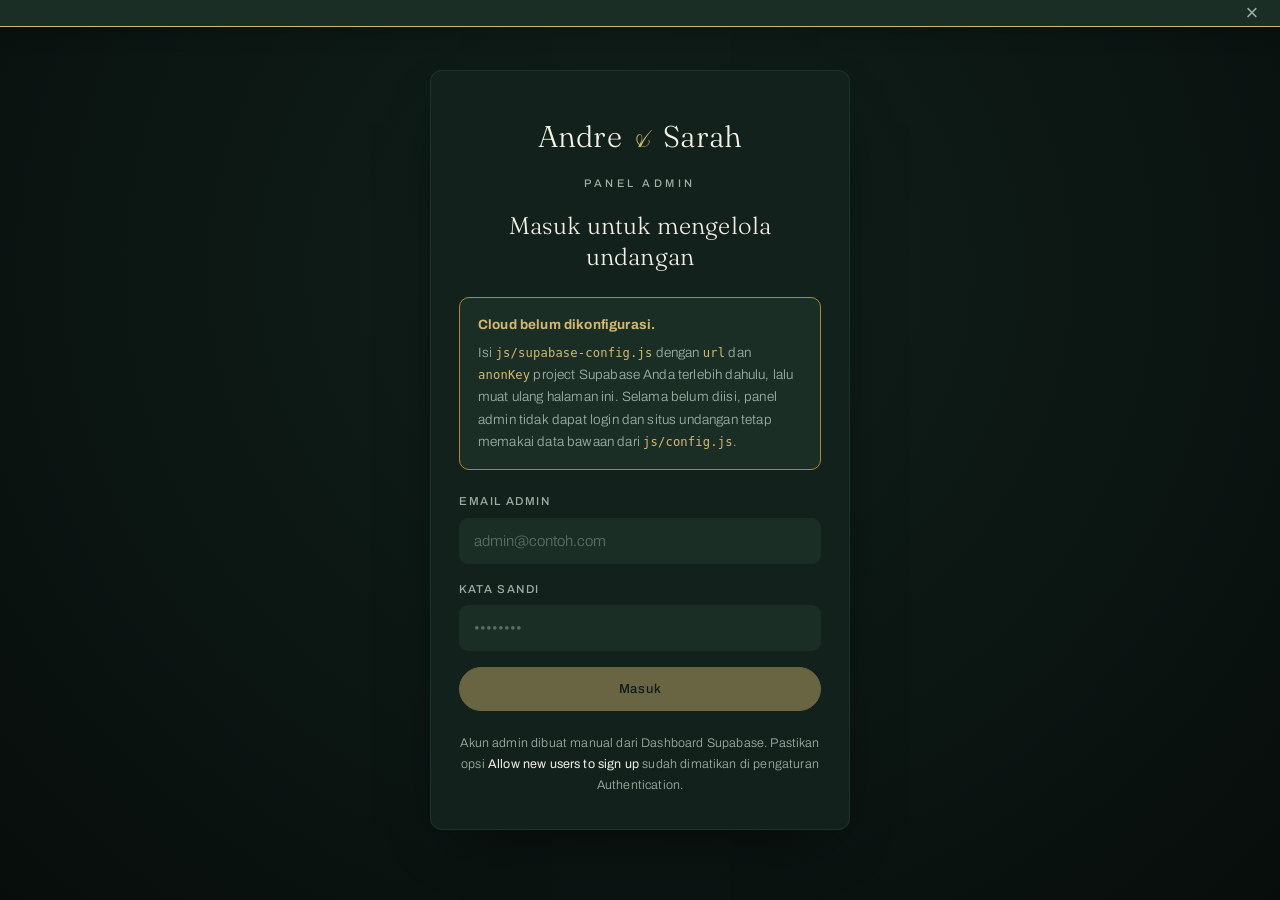
==== admin.html @ 286a0708 "feat: undangan pernikahan digital + CMS Supabase (panel admin & RSVP)" ====
<!DOCTYPE html>
<html lang="id">
<head>
<meta charset="UTF-8">
<meta name="viewport" content="width=device-width, initial-scale=1">
<meta name="robots" content="noindex, nofollow">
<title>Panel Admin — Undangan Andre &amp; Sarah</title>
<link rel="preconnect" href="https://fonts.googleapis.com">
<link rel="preconnect" href="https://fonts.gstatic.com" crossorigin>
<link href="https://fonts.googleapis.com/css2?family=Fraunces:ital,opsz,wght@0,9..144,300;0,9..144,400;0,9..144,600;1,9..144,300;1,9..144,400&family=Archivo:wght@300;400;500;600&family=Pinyon+Script&display=swap" rel="stylesheet">
<link rel="stylesheet" href="css/admin.css">
</head>
<body>

<!-- ============ SKIP LINK ============ -->
<a class="skip-link" href="#mainContent">Lompat ke konten</a>

<!-- ================================================================
     STATUS BAR (aria-live) — pesan sukses/gagal global
     ================================================================ -->
<div id="statusBar" class="statusbar" role="status" aria-live="polite" hidden>
  <span id="statusText"></span>
  <button type="button" id="statusClose" class="statusbar__close" aria-label="Tutup pesan">&times;</button>
</div>

<!-- ================================================================
     TAMPILAN LOGIN
     ================================================================ -->
<section id="loginView" class="login" aria-labelledby="loginTitle">
  <div class="login__card">
    <p class="brand-mark">Andre <span class="brand-amp">&amp;</span> Sarah</p>
    <p class="eyebrow">Panel Admin</p>
    <h1 id="loginTitle" class="login__title">Masuk untuk mengelola undangan</h1>

    <!-- Peringatan bila Supabase belum dikonfigurasi -->
    <div id="setupNotice" class="notice notice--warn" hidden>
      <strong>Cloud belum dikonfigurasi.</strong>
      <p>Isi <code>js/supabase-config.js</code> dengan <code>url</code> dan <code>anonKey</code> project Supabase Anda terlebih dahulu, lalu muat ulang halaman ini. Selama belum diisi, panel admin tidak dapat login dan situs undangan tetap memakai data bawaan dari <code>js/config.js</code>.</p>
    </div>

    <form id="loginForm" class="login__form" novalidate>
      <div class="field">
        <label for="loginEmail">Email admin</label>
        <input type="email" id="loginEmail" name="email" autocomplete="username"
               inputmode="email" placeholder="admin@contoh.com" required>
      </div>
      <div class="field">
        <label for="loginPassword">Kata sandi</label>
        <input type="password" id="loginPassword" name="password"
               autocomplete="current-password" placeholder="••••••••" required>
      </div>
      <p id="loginError" class="field-error" role="alert" hidden></p>
      <button type="submit" id="loginSubmit" class="btn btn--solid btn--block">Masuk</button>
    </form>

    <p class="login__hint">
      Akun admin dibuat manual dari Dashboard Supabase. Pastikan opsi
      <em>Allow new users to sign up</em> sudah dimatikan di pengaturan Authentication.
    </p>
  </div>
</section>

<!-- ================================================================
     APLIKASI (setelah login)
     ================================================================ -->
<div id="appView" hidden>

  <header class="topbar">
    <div class="topbar__inner">
      <p class="topbar__brand">Andre <span class="brand-amp">&amp;</span> Sarah <span class="topbar__tag">Admin</span></p>
      <div class="topbar__actions">
        <span id="userBadge" class="topbar__user" aria-live="polite"></span>
        <button type="button" id="logoutBtn" class="btn btn--ghost btn--sm">Keluar</button>
      </div>
    </div>
    <nav class="tabs" role="tablist" aria-label="Bagian panel admin">
      <button type="button" class="tab is-active" id="tabEditorBtn"
              role="tab" aria-selected="true" aria-controls="editorTab">Editor Undangan</button>
      <button type="button" class="tab" id="tabRsvpBtn"
              role="tab" aria-selected="false" aria-controls="rsvpTab">Daftar Kehadiran</button>
    </nav>
  </header>

  <main id="mainContent" class="wrap">

    <!-- ============ TAB: EDITOR ============ -->
    <section id="editorTab" role="tabpanel" aria-labelledby="tabEditorBtn" tabindex="-1">

      <div class="toolbar">
        <div class="toolbar__info">
          <span id="sourceBadge" class="source-badge">Memuat…</span>
          <span class="toolbar__hint">Ubah kolom lalu simpan ke cloud. Gunakan Pratinjau untuk melihat hasil sebelum menyimpan.</span>
        </div>
        <div class="toolbar__buttons">
          <button type="button" id="reloadBtn" class="btn btn--ghost btn--sm">Muat ulang</button>
          <button type="button" id="previewBtn" class="btn btn--ghost btn--sm">Pratinjau Undangan</button>
          <button type="button" id="saveBtn" class="btn btn--solid btn--sm">Simpan ke Cloud</button>
        </div>
      </div>

      <form id="editorForm" novalidate>

        <!-- MEMPELAI PRIA -->
        <fieldset class="card">
          <legend class="card__title">Mempelai Pria</legend>
          <div class="grid grid--2">
            <div class="field">
              <label for="gName">Nama lengkap</label>
              <input type="text" id="gName" data-path="groom.name">
            </div>
            <div class="field">
              <label for="gShort">Nama panggilan</label>
              <input type="text" id="gShort" data-path="groom.shortName">
            </div>
          </div>
          <div class="field">
            <label for="gParents">Orang tua</label>
            <input type="text" id="gParents" data-path="groom.parents">
          </div>
        </fieldset>

        <!-- MEMPELAI WANITA -->
        <fieldset class="card">
          <legend class="card__title">Mempelai Wanita</legend>
          <div class="grid grid--2">
            <div class="field">
              <label for="bName">Nama lengkap</label>
              <input type="text" id="bName" data-path="bride.name">
            </div>
            <div class="field">
              <label for="bShort">Nama panggilan</label>
              <input type="text" id="bShort" data-path="bride.shortName">
            </div>
          </div>
          <div class="field">
            <label for="bParents">Orang tua</label>
            <input type="text" id="bParents" data-path="bride.parents">
          </div>
        </fieldset>

        <!-- TANGGAL -->
        <fieldset class="card">
          <legend class="card__title">Tanggal Pernikahan</legend>
          <div class="grid grid--2">
            <div class="field">
              <label for="dDisplay">Tampilan tanggal</label>
              <input type="text" id="dDisplay" data-path="date.display" placeholder="Sabtu, 12 Desember 2026">
            </div>
            <div class="field">
              <label for="dNumeric">Tanggal numerik</label>
              <input type="text" id="dNumeric" data-path="date.numeric" placeholder="12 . 12 . 2026">
            </div>
          </div>
          <div class="field">
            <label for="dIso">Target hitung mundur (WIB)</label>
            <input type="datetime-local" id="dIso">
            <p class="field-help">Waktu acara dalam zona WIB (UTC+7). Dipakai untuk hitung mundur di halaman utama.</p>
          </div>
        </fieldset>

        <!-- ACARA (array) -->
        <fieldset class="card">
          <legend class="card__title">Rangkaian Acara</legend>
          <p class="field-help">Contoh: Akad Nikah, Resepsi. Kolom dresscode boleh dikosongkan.</p>
          <div id="eventsList" class="repeater"></div>
          <button type="button" id="addEventBtn" class="btn btn--dashed btn--block">+ Tambah acara</button>
        </fieldset>

        <!-- VENUE -->
        <fieldset class="card">
          <legend class="card__title">Lokasi</legend>
          <div class="field">
            <label for="vName">Nama tempat</label>
            <input type="text" id="vName" data-path="venue.name">
          </div>
          <div class="field">
            <label for="vAddress">Alamat</label>
            <input type="text" id="vAddress" data-path="venue.address">
          </div>
          <div class="field">
            <label for="vMaps">Tautan Google Maps</label>
            <input type="url" id="vMaps" data-path="venue.maps" placeholder="https://maps.google.com/...">
            <p class="field-help">Gunakan share-link dari pin lokasi pasti. Selama nama/alamat masih placeholder, tombol lokasi disembunyikan di halaman tamu.</p>
          </div>
        </fieldset>

        <!-- CALENDAR -->
        <fieldset class="card">
          <legend class="card__title">Tambah ke Kalender (Google Calendar)</legend>
          <div class="field">
            <label for="cTitle">Judul acara</label>
            <input type="text" id="cTitle" data-path="calendar.title">
          </div>
          <div class="grid grid--2">
            <div class="field">
              <label for="cStart">Mulai (UTC)</label>
              <input type="text" id="cStart" data-path="calendar.startUTC" class="mono"
                     placeholder="20261212T010000Z" pattern="\d{8}T\d{6}Z">
              <p class="field-help">Format: YYYYMMDDTHHMMSSZ (waktu UTC).</p>
            </div>
            <div class="field">
              <label for="cEnd">Selesai (UTC)</label>
              <input type="text" id="cEnd" data-path="calendar.endUTC" class="mono"
                     placeholder="20261212T070000Z" pattern="\d{8}T\d{6}Z">
              <p class="field-help">08.00 WIB = 01:00 UTC (kurangi 7 jam).</p>
            </div>
          </div>
          <div class="field">
            <label for="cDetails">Detail</label>
            <textarea id="cDetails" data-path="calendar.details" rows="3"></textarea>
          </div>
          <div class="field">
            <label for="cLocation">Lokasi (teks kalender)</label>
            <input type="text" id="cLocation" data-path="calendar.location">
          </div>
        </fieldset>

        <!-- QUOTE -->
        <fieldset class="card">
          <legend class="card__title">Kutipan</legend>
          <div class="field">
            <label for="qText">Teks kutipan</label>
            <textarea id="qText" data-path="quote.text" rows="4"></textarea>
          </div>
          <div class="field">
            <label for="qSource">Sumber</label>
            <input type="text" id="qSource" data-path="quote.source" placeholder="— QS. Ar-Rum: 21">
          </div>
        </fieldset>

        <!-- UMUM -->
        <fieldset class="card">
          <legend class="card__title">Pengaturan Umum</legend>
          <div class="grid grid--2">
            <div class="field">
              <label for="guestFallback">Sapaan tamu bawaan</label>
              <input type="text" id="guestFallback" data-path="guestFallback" placeholder="Tamu Undangan">
            </div>
            <div class="field">
              <label for="waNumber">Nomor WhatsApp RSVP</label>
              <input type="text" id="waNumber" data-path="rsvp.whatsapp" inputmode="numeric"
                     placeholder="6281234567890">
              <p class="field-help">Format internasional tanpa tanda +. Kosongkan bila tidak dipakai.</p>
            </div>
          </div>
          <div class="field">
            <label for="storageKey">Kunci penyimpanan RSVP lokal</label>
            <input type="text" id="storageKey" data-path="storageKey" class="mono">
            <p class="field-help">Kunci localStorage untuk ucapan tamu di sisi klien. Ubah hanya bila paham dampaknya.</p>
          </div>
        </fieldset>

        <!-- ACCOUNTS (array) -->
        <fieldset class="card">
          <legend class="card__title">Amplop Digital (Rekening)</legend>
          <p class="field-help">Selama nomor masih pola contoh (1234567890 / 081234567890), section amplop disembunyikan di halaman tamu.</p>
          <div id="accountsList" class="repeater"></div>
          <button type="button" id="addAccountBtn" class="btn btn--dashed btn--block">+ Tambah rekening</button>
        </fieldset>

        <!-- SEED WISHES (array) -->
        <fieldset class="card">
          <legend class="card__title">Ucapan Awal (Seed)</legend>
          <p class="field-help">Ucapan contoh yang tampil sebelum ada RSVP tamu. Boleh diedit atau dihapus.</p>
          <div id="wishesList" class="repeater"></div>
          <button type="button" id="addWishBtn" class="btn btn--dashed btn--block">+ Tambah ucapan</button>
        </fieldset>

      </form>

      <div class="toolbar toolbar--bottom">
        <div class="toolbar__buttons">
          <button type="button" id="previewBtn2" class="btn btn--ghost">Pratinjau Undangan</button>
          <button type="button" id="saveBtn2" class="btn btn--solid">Simpan ke Cloud</button>
        </div>
      </div>
    </section>

    <!-- ============ TAB: RSVP ============ -->
    <section id="rsvpTab" role="tabpanel" aria-labelledby="tabRsvpBtn" tabindex="-1" hidden>

      <div class="toolbar">
        <div class="toolbar__info">
          <span class="toolbar__hint">Data kehadiran yang dikirim tamu melalui halaman undangan.</span>
        </div>
        <div class="toolbar__buttons">
          <button type="button" id="rsvpReloadBtn" class="btn btn--ghost btn--sm">Muat ulang</button>
          <button type="button" id="rsvpCsvBtn" class="btn btn--solid btn--sm">Unduh CSV</button>
        </div>
      </div>

      <div id="rsvpSummary" class="summary" hidden>
        <div class="summary__item">
          <span class="summary__num" id="sumEntries">0</span>
          <span class="summary__label">Entri</span>
        </div>
        <div class="summary__item">
          <span class="summary__num" id="sumAttend">0</span>
          <span class="summary__label">Menyatakan Hadir</span>
        </div>
        <div class="summary__item">
          <span class="summary__num" id="sumGuests">0</span>
          <span class="summary__label">Total Tamu (Hadir)</span>
        </div>
      </div>

      <p id="rsvpEmpty" class="empty-state" hidden>Belum ada data kehadiran.</p>
      <p id="rsvpLoading" class="empty-state">Memuat data…</p>

      <div class="table-scroll">
        <table id="rsvpTable" class="table" hidden>
          <thead>
            <tr>
              <th scope="col">Nama</th>
              <th scope="col">Kehadiran</th>
              <th scope="col">Jumlah</th>
              <th scope="col">Pesan</th>
              <th scope="col">Waktu</th>
            </tr>
          </thead>
          <tbody id="rsvpBody"></tbody>
        </table>
      </div>
    </section>

  </main>

  <footer class="foot">
    <p>Panel admin undangan — data disimpan di Supabase, dilindungi Row Level Security.</p>
  </footer>
</div>

<!-- ============ TEMPLATE BARIS ARRAY ============ -->
<template id="tplEvent">
  <div class="repeater__row" data-row="event">
    <div class="repeater__head">
      <span class="repeater__idx"></span>
      <button type="button" class="row-del" data-del aria-label="Hapus acara">Hapus</button>
    </div>
    <div class="grid grid--2">
      <div class="field">
        <label>Nama acara</label>
        <input type="text" data-field="name" placeholder="Akad Nikah">
      </div>
      <div class="field">
        <label>Waktu</label>
        <input type="text" data-field="time" placeholder="08.00 – 10.00 WIB">
      </div>
    </div>
    <div class="field">
      <label>Dresscode (opsional)</label>
      <input type="text" data-field="dresscode" placeholder="Black Tie · Nuansa Emerald">
    </div>
  </div>
</template>

<template id="tplAccount">
  <div class="repeater__row" data-row="account">
    <div class="repeater__head">
      <span class="repeater__idx"></span>
      <button type="button" class="row-del" data-del aria-label="Hapus rekening">Hapus</button>
    </div>
    <div class="grid grid--2">
      <div class="field">
        <label>Bank / Layanan</label>
        <input type="text" data-field="bank" placeholder="BCA">
      </div>
      <div class="field">
        <label>Nomor (angka murni)</label>
        <input type="text" data-field="number" class="mono" inputmode="numeric" placeholder="1234567890">
      </div>
    </div>
    <div class="grid grid--2">
      <div class="field">
        <label>Tampilan nomor</label>
        <input type="text" data-field="display" class="mono" placeholder="1234 5678 90">
      </div>
      <div class="field">
        <label>Atas nama</label>
        <input type="text" data-field="holder" placeholder="a.n. Andre Pratama">
      </div>
    </div>
  </div>
</template>

<template id="tplWish">
  <div class="repeater__row" data-row="wish">
    <div class="repeater__head">
      <span class="repeater__idx"></span>
      <button type="button" class="row-del" data-del aria-label="Hapus ucapan">Hapus</button>
    </div>
    <div class="grid grid--3">
      <div class="field">
        <label>Nama</label>
        <input type="text" data-field="name" placeholder="Rizky Ananda">
      </div>
      <div class="field">
        <label>Kehadiran</label>
        <input type="text" data-field="attendance" placeholder="Hadir">
      </div>
      <div class="field">
        <label>Jumlah tamu</label>
        <input type="number" data-field="guests" min="0" max="20" step="1" placeholder="2">
      </div>
    </div>
    <div class="field">
      <label>Pesan</label>
      <textarea data-field="message" rows="2" placeholder="Selamat menempuh hidup baru…"></textarea>
    </div>
    <div class="field field--narrow">
      <label>Jam yang lalu (hoursAgo)</label>
      <input type="number" data-field="hoursAgo" min="0" step="1" placeholder="2">
    </div>
  </div>
</template>

<script src="js/config.js"></script>
<script src="js/supabase-config.js"></script>
<script src="js/api.js"></script>
<script src="js/admin.js"></script>
</body>
</html>
---- css/admin.css ----
/* ================================================================
   PANEL ADMIN — Undangan Andre & Sarah
   Selaras nuansa undangan (emerald + gold) namun lebih utilitarian.
   Tanpa library eksternal. Mobile-first, kontras baik, fokus jelas.
   ================================================================ */
*, *::before, *::after { box-sizing: border-box; margin: 0; padding: 0; }

:root {
  --bg:        #0B1512;
  --surface:   #12211B;
  --surface-2: #1B2E26;
  --line:      #26403597;
  --gold:      #D4B872;
  --gold-deep: #A8873F;
  --ink:       #F5F1E6;
  --muted:     #9DAFA2;
  --on-gold:   #0B1512;
  --danger:    #E08A7B;
  --ok:        #8FD0A6;
  --radius:    12px;
  --ease:      cubic-bezier(0.4, 0, 0.2, 1);
}

html { -webkit-text-size-adjust: 100%; }
body {
  background: var(--bg);
  color: var(--ink);
  font-family: 'Archivo', Arial, sans-serif;
  font-weight: 300;
  line-height: 1.6;
  letter-spacing: 0.01em;
  -webkit-font-smoothing: antialiased;
  min-height: 100vh;
}

a { color: var(--gold); }
code { font-family: ui-monospace, 'Cascadia Code', Consolas, monospace; font-size: 0.9em; color: var(--gold); }
.mono { font-family: ui-monospace, 'Cascadia Code', Consolas, monospace; letter-spacing: 0.02em; }

:focus-visible {
  outline: 2px solid var(--gold);
  outline-offset: 2px;
  border-radius: 3px;
}

.skip-link {
  position: fixed; top: -60px; left: 12px; z-index: 200;
  background: var(--gold); color: var(--on-gold);
  padding: 10px 16px; border-radius: 8px; font-weight: 500;
  transition: top 0.2s var(--ease);
}
.skip-link:focus { top: 12px; }

.eyebrow {
  font-weight: 500; font-size: 11px;
  text-transform: uppercase; letter-spacing: 0.32em;
  color: var(--muted);
}
.brand-mark {
  font-family: 'Fraunces', Georgia, serif; font-weight: 300;
  font-size: 30px; color: var(--ink); margin-bottom: 8px;
}
.brand-amp { font-family: 'Pinyon Script', cursive; color: var(--gold); font-size: 1.15em; }

/* ============ BUTTONS ============ */
.btn {
  display: inline-flex; align-items: center; justify-content: center; gap: 8px;
  min-height: 44px; padding: 11px 22px;
  border-radius: 999px; border: 1px solid var(--gold);
  background: transparent; color: var(--gold);
  font-family: 'Archivo', Arial, sans-serif; font-weight: 500;
  font-size: 13px; letter-spacing: 0.06em;
  cursor: pointer; text-decoration: none;
  transition: background 0.2s var(--ease), color 0.2s var(--ease),
              border-color 0.2s var(--ease), transform 0.1s var(--ease), opacity 0.2s var(--ease);
}
.btn:hover { background: rgba(212,184,114,0.12); }
.btn:active { transform: scale(0.97); }
.btn:disabled { opacity: 0.45; cursor: not-allowed; }
.btn--solid { background: var(--gold); color: var(--on-gold); border-color: var(--gold); }
.btn--solid:hover { background: var(--gold-deep); border-color: var(--gold-deep); color: var(--on-gold); }
.btn--ghost { border-color: var(--line); color: var(--ink); }
.btn--ghost:hover { border-color: var(--gold); background: rgba(212,184,114,0.08); }
.btn--dashed {
  border-style: dashed; border-color: var(--gold-deep); color: var(--gold);
  background: transparent;
}
.btn--dashed:hover { background: rgba(212,184,114,0.08); border-color: var(--gold); }
.btn--sm { min-height: 44px; padding: 9px 16px; font-size: 12px; }
.btn--block { width: 100%; }

/* ============ STATUS BAR ============ */
.statusbar {
  position: fixed; top: 0; left: 0; right: 0; z-index: 150;
  display: flex; align-items: center; justify-content: center; gap: 12px;
  padding: 13px 44px 13px 20px;
  font-size: 14px; font-weight: 400; text-align: center;
  background: var(--surface-2); color: var(--ink);
  border-bottom: 1px solid var(--gold);
  box-shadow: 0 6px 24px -10px rgba(0,0,0,0.7);
}
.statusbar--ok    { border-color: var(--ok); }
.statusbar--ok    #statusText::before { content: '✓ '; color: var(--ok); font-weight: 600; }
.statusbar--error { border-color: var(--danger); }
.statusbar--error #statusText::before { content: '⚠ '; color: var(--danger); font-weight: 600; }
.statusbar__close {
  position: absolute; right: 12px; top: 50%; transform: translateY(-50%);
  width: 32px; height: 32px; border-radius: 50%;
  background: transparent; border: none; color: var(--muted);
  font-size: 22px; line-height: 1; cursor: pointer;
}
.statusbar__close:hover { color: var(--ink); }

/* ============ LOGIN ============ */
.login {
  min-height: 100vh;
  display: flex; align-items: center; justify-content: center;
  padding: 32px 20px;
  background: radial-gradient(ellipse at 50% 30%, #10201A 0%, #0B1512 60%, #070D0B 100%);
}
.login__card {
  width: 100%; max-width: 420px;
  background: var(--surface);
  border: 1px solid var(--line);
  border-radius: var(--radius);
  padding: 40px 28px 32px;
  text-align: center;
  box-shadow: 0 24px 60px -30px rgba(0,0,0,0.8);
}
.login__card .eyebrow { display: block; margin-bottom: 18px; }
.login__title {
  font-family: 'Fraunces', Georgia, serif; font-weight: 300;
  font-size: 24px; line-height: 1.3; color: var(--ink);
  margin-bottom: 24px;
}
.login__form { text-align: left; }
.login__hint {
  margin-top: 22px; font-size: 12.5px; line-height: 1.7; color: var(--muted);
}
.login__hint em { color: var(--ink); font-style: normal; font-weight: 400; }

/* ============ NOTICE ============ */
.notice {
  text-align: left; border-radius: 10px; padding: 16px 18px;
  margin-bottom: 22px; font-size: 13.5px; line-height: 1.65;
  border: 1px solid var(--line); background: var(--surface-2);
}
.notice p { margin-top: 6px; color: var(--muted); }
.notice--warn { border-color: var(--gold-deep); }
.notice strong { color: var(--gold); }

/* ============ TOPBAR ============ */
.topbar {
  position: sticky; top: 0; z-index: 40;
  background: rgba(11,21,18,0.94);
  backdrop-filter: blur(10px);
  border-bottom: 1px solid var(--line);
}
.topbar__inner {
  max-width: 860px; margin: 0 auto;
  display: flex; align-items: center; justify-content: space-between; gap: 12px;
  padding: 14px 20px;
}
.topbar__brand {
  font-family: 'Fraunces', Georgia, serif; font-weight: 300;
  font-size: 20px; color: var(--ink);
  display: flex; align-items: baseline; gap: 8px;
}
.topbar__tag {
  font-family: 'Archivo', sans-serif; font-size: 10px; font-weight: 600;
  letter-spacing: 0.2em; text-transform: uppercase;
  color: var(--on-gold); background: var(--gold);
  padding: 2px 8px; border-radius: 999px;
}
.topbar__actions { display: flex; align-items: center; gap: 12px; }
.topbar__user { font-size: 12px; color: var(--muted); display: none; }
@media (min-width: 560px) { .topbar__user { display: inline; } }

.tabs {
  max-width: 860px; margin: 0 auto;
  display: flex; gap: 4px; padding: 0 12px;
}
.tab {
  flex: 1 1 auto; min-height: 48px;
  background: transparent; border: none;
  border-bottom: 2px solid transparent;
  color: var(--muted); font-family: 'Archivo', sans-serif;
  font-size: 13px; font-weight: 500; letter-spacing: 0.04em;
  cursor: pointer; padding: 10px 8px;
  transition: color 0.2s var(--ease), border-color 0.2s var(--ease);
}
.tab:hover { color: var(--ink); }
.tab.is-active { color: var(--gold); border-bottom-color: var(--gold); }

/* ============ WRAP / LAYOUT ============ */
.wrap { max-width: 860px; margin: 0 auto; padding: 24px 20px 60px; }

/* ============ TOOLBAR ============ */
.toolbar {
  display: flex; flex-wrap: wrap; align-items: center; justify-content: space-between;
  gap: 14px; margin-bottom: 24px;
  padding: 16px 18px; border-radius: var(--radius);
  background: var(--surface); border: 1px solid var(--line);
}
.toolbar--bottom { margin-top: 28px; margin-bottom: 0; justify-content: flex-end; }
.toolbar__info { display: flex; flex-direction: column; gap: 6px; min-width: 0; flex: 1 1 220px; }
.toolbar__hint { font-size: 12.5px; color: var(--muted); line-height: 1.55; }
.toolbar__buttons { display: flex; flex-wrap: wrap; gap: 10px; }

.source-badge {
  display: inline-flex; align-items: center; gap: 6px; width: fit-content;
  font-size: 11px; font-weight: 600; letter-spacing: 0.08em; text-transform: uppercase;
  padding: 4px 10px; border-radius: 999px;
  border: 1px solid var(--line); color: var(--muted);
}
.source-badge[data-src="cloud"]    { border-color: var(--ok); color: var(--ok); }
.source-badge[data-src="default"]  { border-color: var(--gold-deep); color: var(--gold); }

/* ============ CARD / FIELDSET ============ */
.card {
  background: var(--surface);
  border: 1px solid var(--line);
  border-radius: var(--radius);
  padding: 22px 20px 24px;
  margin-bottom: 20px;
}
.card__title {
  font-family: 'Fraunces', Georgia, serif; font-weight: 400;
  font-size: 19px; color: var(--gold);
  padding: 0; margin-bottom: 4px; float: left;
}
.card__title + * { clear: both; }
.card > .field:first-of-type,
.card > .grid:first-of-type,
.card > .repeater:first-of-type,
.card > .field-help:first-of-type { clear: both; padding-top: 10px; }

/* ============ FIELDS ============ */
.field { margin-bottom: 16px; }
.field:last-child { margin-bottom: 0; }
.field label {
  display: block; font-size: 11.5px; font-weight: 500;
  letter-spacing: 0.14em; text-transform: uppercase;
  color: var(--muted); margin-bottom: 7px;
}
.field input,
.field select,
.field textarea {
  width: 100%; min-height: 46px;
  background: var(--surface-2); color: var(--ink);
  border: 1px solid transparent; border-radius: 9px;
  font-family: 'Archivo', Arial, sans-serif; font-weight: 300; font-size: 15px;
  padding: 12px 14px;
  transition: border-color 0.2s var(--ease), background 0.2s var(--ease);
}
.field textarea { min-height: 84px; resize: vertical; line-height: 1.55; }
.field input:focus,
.field select:focus,
.field textarea:focus {
  outline: none; border-color: var(--gold); background: #16261f;
}
.field input::placeholder, .field textarea::placeholder { color: rgba(157,175,162,0.5); }
.field input:invalid:not(:placeholder-shown) { border-color: var(--danger); }
.field--narrow { max-width: 220px; }
.field-help { font-size: 12px; color: var(--muted); margin-top: 7px; line-height: 1.5; }
.field-error {
  font-size: 13px; color: var(--danger); margin-bottom: 14px;
  padding: 10px 12px; border-radius: 8px;
  background: rgba(224,138,123,0.1); border: 1px solid rgba(224,138,123,0.4);
}

.grid { display: grid; gap: 16px; }
.grid--2 { grid-template-columns: 1fr; }
.grid--3 { grid-template-columns: 1fr; }
@media (min-width: 560px) {
  .grid--2 { grid-template-columns: 1fr 1fr; }
  .grid--3 { grid-template-columns: 1fr 1fr 1fr; }
}

/* ============ REPEATER (array rows) ============ */
.repeater { display: flex; flex-direction: column; gap: 14px; margin-bottom: 14px; }
.repeater__row {
  border: 1px solid var(--line); border-radius: 10px;
  padding: 16px 16px 18px; background: rgba(27,46,38,0.4);
}
.repeater__head {
  display: flex; align-items: center; justify-content: space-between;
  margin-bottom: 14px;
}
.repeater__idx {
  font-size: 11px; font-weight: 600; letter-spacing: 0.16em; text-transform: uppercase;
  color: var(--gold);
}
.repeater__row .grid { margin-bottom: 16px; }
.repeater__row .grid:last-child,
.repeater__row .field:last-child { margin-bottom: 0; }
.row-del {
  min-height: 44px; padding: 8px 16px;
  background: transparent; border: 1px solid rgba(224,138,123,0.5);
  color: var(--danger); border-radius: 999px;
  font-family: 'Archivo', sans-serif; font-size: 12px; font-weight: 500;
  cursor: pointer; transition: background 0.2s var(--ease);
}
.row-del:hover { background: rgba(224,138,123,0.14); }
.repeater__empty { font-size: 13px; color: var(--muted); font-style: italic; padding: 4px 0; }

/* ============ RSVP SUMMARY ============ */
.summary {
  display: grid; grid-template-columns: repeat(3, 1fr); gap: 12px;
  margin-bottom: 22px;
}
.summary__item {
  background: var(--surface); border: 1px solid var(--line);
  border-radius: var(--radius); padding: 20px 12px; text-align: center;
}
.summary__num {
  display: block; font-family: 'Fraunces', Georgia, serif; font-weight: 600;
  font-size: clamp(28px, 8vw, 40px); color: var(--gold); line-height: 1;
  font-variant-numeric: tabular-nums;
}
.summary__label {
  display: block; margin-top: 8px; font-size: 10.5px; font-weight: 500;
  letter-spacing: 0.12em; text-transform: uppercase; color: var(--muted);
}

/* ============ TABLE ============ */
.table-scroll { overflow-x: auto; -webkit-overflow-scrolling: touch; border-radius: var(--radius); }
.table {
  width: 100%; min-width: 620px; border-collapse: collapse;
  background: var(--surface); border: 1px solid var(--line);
  border-radius: var(--radius); overflow: hidden;
  font-size: 14px;
}
.table th, .table td {
  text-align: left; padding: 13px 15px;
  border-bottom: 1px solid var(--line);
  vertical-align: top;
}
.table thead th {
  font-size: 11px; font-weight: 600; letter-spacing: 0.1em; text-transform: uppercase;
  color: var(--muted); background: var(--surface-2);
  position: sticky; top: 0;
}
.table tbody tr:last-child td { border-bottom: none; }
.table tbody tr:hover { background: rgba(27,46,38,0.5); }
.table .cell-name { font-weight: 400; color: var(--ink); white-space: nowrap; }
.table .cell-msg { color: var(--muted); min-width: 200px; max-width: 340px; overflow-wrap: anywhere; }
.table .cell-time { color: var(--muted); white-space: nowrap; font-size: 13px; }
.table .cell-guests { text-align: center; font-variant-numeric: tabular-nums; }
.pill {
  display: inline-block; font-size: 11px; font-weight: 500;
  letter-spacing: 0.04em; padding: 3px 10px; border-radius: 999px;
  border: 1px solid rgba(212,184,114,0.4); color: var(--gold); white-space: nowrap;
}

.empty-state {
  text-align: center; color: var(--muted); font-size: 14px;
  padding: 40px 20px; font-style: italic;
}

/* ============ FOOTER ============ */
.foot {
  border-top: 1px solid var(--line);
  padding: 24px 20px 40px; text-align: center;
}
.foot p { font-size: 11.5px; letter-spacing: 0.1em; color: var(--muted); }

/* ============ REDUCED MOTION ============ */
@media (prefers-reduced-motion: reduce) {
  *, *::before, *::after {
    animation-duration: 0.01ms !important;
    transition-duration: 0.01ms !important;
  }
}
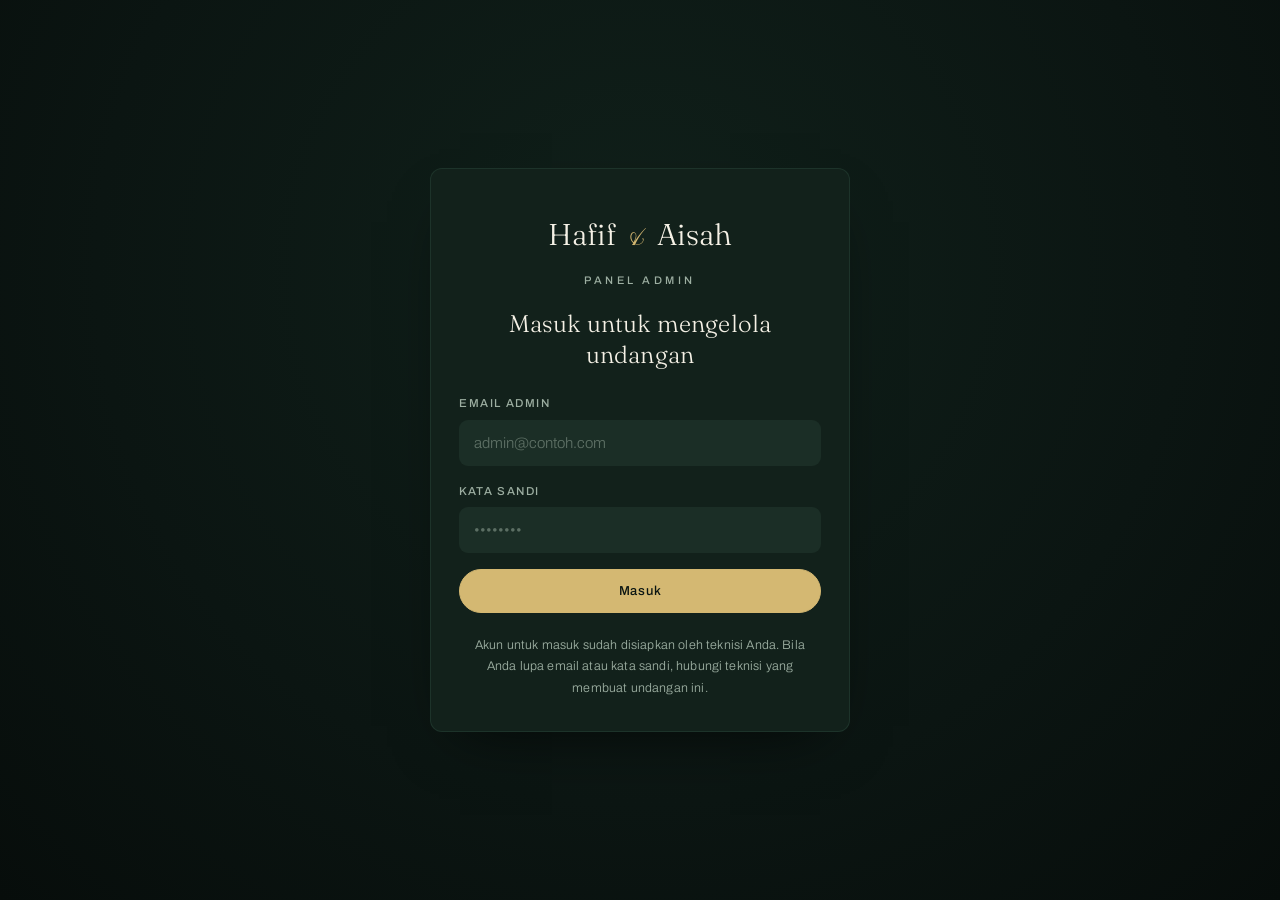
==== commit 0a2e2a9d: "feat(admin): perbaiki bug login, sederhanakan bahasa, tambah generator link tamu" ====
--- a/admin.html
+++ b/admin.html
@@ -4,7 +4,7 @@
 <meta charset="UTF-8">
 <meta name="viewport" content="width=device-width, initial-scale=1">
 <meta name="robots" content="noindex, nofollow">
-<title>Panel Admin — Undangan Andre &amp; Sarah</title>
+<title>Panel Admin — Undangan</title>
 <link rel="preconnect" href="https://fonts.googleapis.com">
 <link rel="preconnect" href="https://fonts.gstatic.com" crossorigin>
 <link href="https://fonts.googleapis.com/css2?family=Fraunces:ital,opsz,wght@0,9..144,300;0,9..144,400;0,9..144,600;1,9..144,300;1,9..144,400&family=Archivo:wght@300;400;500;600&family=Pinyon+Script&display=swap" rel="stylesheet">
@@ -28,14 +28,14 @@
      ================================================================ -->
 <section id="loginView" class="login" aria-labelledby="loginTitle">
   <div class="login__card">
-    <p class="brand-mark">Andre <span class="brand-amp">&amp;</span> Sarah</p>
+    <p class="brand-mark" id="brandMark"><span class="brand-groom"></span> <span class="brand-amp">&amp;</span> <span class="brand-bride"></span></p>
     <p class="eyebrow">Panel Admin</p>
     <h1 id="loginTitle" class="login__title">Masuk untuk mengelola undangan</h1>
 
     <!-- Peringatan bila Supabase belum dikonfigurasi -->
     <div id="setupNotice" class="notice notice--warn" hidden>
-      <strong>Cloud belum dikonfigurasi.</strong>
-      <p>Isi <code>js/supabase-config.js</code> dengan <code>url</code> dan <code>anonKey</code> project Supabase Anda terlebih dahulu, lalu muat ulang halaman ini. Selama belum diisi, panel admin tidak dapat login dan situs undangan tetap memakai data bawaan dari <code>js/config.js</code>.</p>
+      <strong>Panel belum siap dipakai.</strong>
+      <p>Penyimpanan online belum diatur, jadi Anda belum bisa masuk. Mintalah teknisi yang menyiapkan undangan ini untuk mengaktifkannya terlebih dahulu. Sementara itu, undangan tetap tampil normal untuk tamu memakai data bawaan.</p>
     </div>
 
     <form id="loginForm" class="login__form" novalidate>
@@ -54,8 +54,8 @@
     </form>
 
     <p class="login__hint">
-      Akun admin dibuat manual dari Dashboard Supabase. Pastikan opsi
-      <em>Allow new users to sign up</em> sudah dimatikan di pengaturan Authentication.
+      Akun untuk masuk sudah disiapkan oleh teknisi Anda. Bila Anda lupa email atau
+      kata sandi, hubungi teknisi yang membuat undangan ini.
     </p>
   </div>
 </section>
@@ -67,7 +67,7 @@
 
   <header class="topbar">
     <div class="topbar__inner">
-      <p class="topbar__brand">Andre <span class="brand-amp">&amp;</span> Sarah <span class="topbar__tag">Admin</span></p>
+      <p class="topbar__brand" id="topbarBrand"><span class="brand-groom"></span> <span class="brand-amp">&amp;</span> <span class="brand-bride"></span> <span class="topbar__tag">Admin</span></p>
       <div class="topbar__actions">
         <span id="userBadge" class="topbar__user" aria-live="polite"></span>
         <button type="button" id="logoutBtn" class="btn btn--ghost btn--sm">Keluar</button>
@@ -75,9 +75,11 @@
     </div>
     <nav class="tabs" role="tablist" aria-label="Bagian panel admin">
       <button type="button" class="tab is-active" id="tabEditorBtn"
-              role="tab" aria-selected="true" aria-controls="editorTab">Editor Undangan</button>
+              role="tab" aria-selected="true" aria-controls="editorTab">Isi Undangan</button>
       <button type="button" class="tab" id="tabRsvpBtn"
               role="tab" aria-selected="false" aria-controls="rsvpTab">Daftar Kehadiran</button>
+      <button type="button" class="tab" id="tabShareBtn"
+              role="tab" aria-selected="false" aria-controls="shareTab">Bagikan ke Tamu</button>
     </nav>
   </header>
 
@@ -89,12 +91,12 @@
       <div class="toolbar">
         <div class="toolbar__info">
           <span id="sourceBadge" class="source-badge">Memuat…</span>
-          <span class="toolbar__hint">Ubah kolom lalu simpan ke cloud. Gunakan Pratinjau untuk melihat hasil sebelum menyimpan.</span>
+          <span class="toolbar__hint">Ubah isi undangan lalu tekan Simpan Perubahan. Tekan Lihat Undangan Dulu untuk mengintip hasilnya sebelum menyimpan.</span>
         </div>
         <div class="toolbar__buttons">
-          <button type="button" id="reloadBtn" class="btn btn--ghost btn--sm">Muat ulang</button>
-          <button type="button" id="previewBtn" class="btn btn--ghost btn--sm">Pratinjau Undangan</button>
-          <button type="button" id="saveBtn" class="btn btn--solid btn--sm">Simpan ke Cloud</button>
+          <button type="button" id="reloadBtn" class="btn btn--ghost btn--sm">Ambil Data Terbaru</button>
+          <button type="button" id="previewBtn" class="btn btn--ghost btn--sm">Lihat Undangan Dulu</button>
+          <button type="button" id="saveBtn" class="btn btn--solid btn--sm">Simpan Perubahan</button>
         </div>
       </div>
 
@@ -143,18 +145,18 @@
           <legend class="card__title">Tanggal Pernikahan</legend>
           <div class="grid grid--2">
             <div class="field">
-              <label for="dDisplay">Tampilan tanggal</label>
+              <label for="dDisplay">Tanggal (tulisan lengkap yang tampil)</label>
               <input type="text" id="dDisplay" data-path="date.display" placeholder="Sabtu, 12 Desember 2026">
             </div>
             <div class="field">
-              <label for="dNumeric">Tanggal numerik</label>
+              <label for="dNumeric">Tanggal singkat (angka)</label>
               <input type="text" id="dNumeric" data-path="date.numeric" placeholder="12 . 12 . 2026">
             </div>
           </div>
           <div class="field">
-            <label for="dIso">Target hitung mundur (WIB)</label>
+            <label for="dIso">Tanggal &amp; jam akad nikah (untuk hitung mundur di undangan)</label>
             <input type="datetime-local" id="dIso">
-            <p class="field-help">Waktu acara dalam zona WIB (UTC+7). Dipakai untuk hitung mundur di halaman utama.</p>
+            <p class="field-help">Waktu acara dalam zona WIB. Angka hitung mundur di undangan dihitung dari sini.</p>
           </div>
         </fieldset>
 
@@ -180,37 +182,36 @@
           <div class="field">
             <label for="vMaps">Tautan Google Maps</label>
             <input type="url" id="vMaps" data-path="venue.maps" placeholder="https://maps.google.com/...">
-            <p class="field-help">Gunakan share-link dari pin lokasi pasti. Selama nama/alamat masih placeholder, tombol lokasi disembunyikan di halaman tamu.</p>
+            <p class="field-help">Tempel tautan yang muncul saat Anda menekan tombol Bagikan di aplikasi Google Maps (pilih titik lokasi yang sudah pasti). Selama nama tempat dan alamat masih berupa contoh bawaan, tombol lokasi belum ditampilkan kepada tamu.</p>
           </div>
         </fieldset>
 
         <!-- CALENDAR -->
         <fieldset class="card">
-          <legend class="card__title">Tambah ke Kalender (Google Calendar)</legend>
-          <div class="field">
-            <label for="cTitle">Judul acara</label>
+          <legend class="card__title">Tombol "Simpan ke Kalender" <span class="card__tag">Opsional</span></legend>
+          <p class="field-help">Mengatur tombol tambah-ke-kalender yang muncul di undangan. Boleh dibiarkan apa adanya.</p>
+          <div class="field">
+            <label for="cTitle">Judul di kalender</label>
             <input type="text" id="cTitle" data-path="calendar.title">
           </div>
           <div class="grid grid--2">
             <div class="field">
-              <label for="cStart">Mulai (UTC)</label>
-              <input type="text" id="cStart" data-path="calendar.startUTC" class="mono"
-                     placeholder="20261212T010000Z" pattern="\d{8}T\d{6}Z">
-              <p class="field-help">Format: YYYYMMDDTHHMMSSZ (waktu UTC).</p>
-            </div>
-            <div class="field">
-              <label for="cEnd">Selesai (UTC)</label>
-              <input type="text" id="cEnd" data-path="calendar.endUTC" class="mono"
-                     placeholder="20261212T070000Z" pattern="\d{8}T\d{6}Z">
-              <p class="field-help">08.00 WIB = 01:00 UTC (kurangi 7 jam).</p>
-            </div>
-          </div>
-          <div class="field">
-            <label for="cDetails">Detail</label>
+              <label for="cStartLocal">Jam mulai acara</label>
+              <input type="datetime-local" id="cStartLocal">
+              <p class="field-help">Zona WIB. Otomatis mengikuti tanggal hitung mundur bila dibiarkan kosong.</p>
+            </div>
+            <div class="field">
+              <label for="cEndLocal">Jam selesai acara</label>
+              <input type="datetime-local" id="cEndLocal">
+              <p class="field-help">Zona WIB.</p>
+            </div>
+          </div>
+          <div class="field">
+            <label for="cDetails">Keterangan</label>
             <textarea id="cDetails" data-path="calendar.details" rows="3"></textarea>
           </div>
           <div class="field">
-            <label for="cLocation">Lokasi (teks kalender)</label>
+            <label for="cLocation">Alamat di kalender</label>
             <input type="text" id="cLocation" data-path="calendar.location">
           </div>
         </fieldset>
@@ -237,31 +238,26 @@
               <input type="text" id="guestFallback" data-path="guestFallback" placeholder="Tamu Undangan">
             </div>
             <div class="field">
-              <label for="waNumber">Nomor WhatsApp RSVP</label>
+              <label for="waNumber">Nomor WhatsApp untuk konfirmasi kehadiran</label>
               <input type="text" id="waNumber" data-path="rsvp.whatsapp" inputmode="numeric"
                      placeholder="6281234567890">
               <p class="field-help">Format internasional tanpa tanda +. Kosongkan bila tidak dipakai.</p>
             </div>
           </div>
-          <div class="field">
-            <label for="storageKey">Kunci penyimpanan RSVP lokal</label>
-            <input type="text" id="storageKey" data-path="storageKey" class="mono">
-            <p class="field-help">Kunci localStorage untuk ucapan tamu di sisi klien. Ubah hanya bila paham dampaknya.</p>
-          </div>
         </fieldset>
 
         <!-- ACCOUNTS (array) -->
         <fieldset class="card">
           <legend class="card__title">Amplop Digital (Rekening)</legend>
-          <p class="field-help">Selama nomor masih pola contoh (1234567890 / 081234567890), section amplop disembunyikan di halaman tamu.</p>
+          <p class="field-help">Selama nomor rekening masih berupa contoh bawaan (1234567890 / 081234567890), bagian Amplop Digital belum ditampilkan kepada tamu. Isi dengan nomor asli agar muncul di undangan.</p>
           <div id="accountsList" class="repeater"></div>
           <button type="button" id="addAccountBtn" class="btn btn--dashed btn--block">+ Tambah rekening</button>
         </fieldset>
 
         <!-- SEED WISHES (array) -->
         <fieldset class="card">
-          <legend class="card__title">Ucapan Awal (Seed)</legend>
-          <p class="field-help">Ucapan contoh yang tampil sebelum ada RSVP tamu. Boleh diedit atau dihapus.</p>
+          <legend class="card__title">Contoh Ucapan</legend>
+          <p class="field-help">Ucapan contoh yang tampil sebelum ada tamu mengisi. Boleh diedit atau dihapus.</p>
           <div id="wishesList" class="repeater"></div>
           <button type="button" id="addWishBtn" class="btn btn--dashed btn--block">+ Tambah ucapan</button>
         </fieldset>
@@ -270,8 +266,8 @@
 
       <div class="toolbar toolbar--bottom">
         <div class="toolbar__buttons">
-          <button type="button" id="previewBtn2" class="btn btn--ghost">Pratinjau Undangan</button>
-          <button type="button" id="saveBtn2" class="btn btn--solid">Simpan ke Cloud</button>
+          <button type="button" id="previewBtn2" class="btn btn--ghost">Lihat Undangan Dulu</button>
+          <button type="button" id="saveBtn2" class="btn btn--solid">Simpan Perubahan</button>
         </div>
       </div>
     </section>
@@ -284,15 +280,15 @@
           <span class="toolbar__hint">Data kehadiran yang dikirim tamu melalui halaman undangan.</span>
         </div>
         <div class="toolbar__buttons">
-          <button type="button" id="rsvpReloadBtn" class="btn btn--ghost btn--sm">Muat ulang</button>
-          <button type="button" id="rsvpCsvBtn" class="btn btn--solid btn--sm">Unduh CSV</button>
+          <button type="button" id="rsvpReloadBtn" class="btn btn--ghost btn--sm">Ambil Data Terbaru</button>
+          <button type="button" id="rsvpCsvBtn" class="btn btn--solid btn--sm">Unduh Daftar (Excel)</button>
         </div>
       </div>
 
       <div id="rsvpSummary" class="summary" hidden>
         <div class="summary__item">
           <span class="summary__num" id="sumEntries">0</span>
-          <span class="summary__label">Entri</span>
+          <span class="summary__label">Total Balasan</span>
         </div>
         <div class="summary__item">
           <span class="summary__num" id="sumAttend">0</span>
@@ -323,10 +319,56 @@
       </div>
     </section>
 
+    <!-- ============ TAB: BAGIKAN KE TAMU ============ -->
+    <section id="shareTab" role="tabpanel" aria-labelledby="tabShareBtn" tabindex="-1" hidden>
+
+      <div class="toolbar">
+        <div class="toolbar__info">
+          <span class="toolbar__hint">Tempel daftar nama tamu, lalu panel membuatkan tautan undangan pribadi untuk tiap tamu. Nama tamu akan muncul di sampul undangannya.</span>
+        </div>
+      </div>
+
+      <fieldset class="card">
+        <legend class="card__title">Buat Tautan Undangan</legend>
+
+        <div class="field">
+          <label for="shareBaseUrl">Alamat website undangan</label>
+          <input type="url" id="shareBaseUrl" placeholder="https://contoh.com/index.html">
+          <p class="field-help">Terisi otomatis. Ubah hanya bila undangan Anda dibuka dari alamat lain.</p>
+        </div>
+
+        <div class="field">
+          <label for="guestNames">Tempel daftar nama tamu (satu nama per baris)</label>
+          <textarea id="guestNames" rows="6"
+                    placeholder="Bapak Budi &#38; Ibu Ani&#10;Keluarga Bapak Santoso&#10;Saudara Rizky"></textarea>
+        </div>
+
+        <div class="field">
+          <label for="waTemplate">Template pesan WhatsApp</label>
+          <textarea id="waTemplate" rows="9"></textarea>
+          <p class="field-help">Tulisan <code>{nama}</code> dan <code>{link}</code> akan otomatis diganti dengan nama tamu dan tautan undangannya.</p>
+        </div>
+
+        <button type="button" id="genLinksBtn" class="btn btn--solid btn--block">Buat Tautan</button>
+      </fieldset>
+
+      <div id="linksResult" hidden>
+        <div class="share-result__head">
+          <span class="share-result__count" id="linksCount"></span>
+          <div class="share-result__bulk">
+            <button type="button" id="copyAllBtn" class="btn btn--ghost btn--sm">Salin Semua Tautan</button>
+            <button type="button" id="linksCsvBtn" class="btn btn--solid btn--sm">Unduh Daftar (Excel)</button>
+          </div>
+        </div>
+        <div id="linkList" class="link-list"></div>
+      </div>
+
+    </section>
+
   </main>
 
   <footer class="foot">
-    <p>Panel admin undangan — data disimpan di Supabase, dilindungi Row Level Security.</p>
+    <p>Panel pengelola undangan — perubahan tersimpan aman secara online.</p>
   </footer>
 </div>
 
@@ -377,7 +419,7 @@
       </div>
       <div class="field">
         <label>Atas nama</label>
-        <input type="text" data-field="holder" placeholder="a.n. Andre Pratama">
+        <input type="text" data-field="holder" placeholder="a.n. Muhammad Hafif Maulana">
       </div>
     </div>
   </div>
@@ -407,10 +449,9 @@
       <label>Pesan</label>
       <textarea data-field="message" rows="2" placeholder="Selamat menempuh hidup baru…"></textarea>
     </div>
-    <div class="field field--narrow">
-      <label>Jam yang lalu (hoursAgo)</label>
-      <input type="number" data-field="hoursAgo" min="0" step="1" placeholder="2">
-    </div>
+    <!-- hoursAgo teknis: disembunyikan dari mempelai; nilainya tetap terjaga
+         dari data lama (lihat collectWishes di admin.js). -->
+    <input type="hidden" data-field="hoursAgo">
   </div>
 </template>
 
--- a/css/admin.css
+++ b/css/admin.css
@@ -1,9 +1,18 @@
 /* ================================================================
-   PANEL ADMIN — Undangan Andre & Sarah
+   PANEL ADMIN — Undangan Hafif & Aisah
    Selaras nuansa undangan (emerald + gold) namun lebih utilitarian.
    Tanpa library eksternal. Mobile-first, kontras baik, fokus jelas.
    ================================================================ */
 *, *::before, *::after { box-sizing: border-box; margin: 0; padding: 0; }
+
+/* ----------------------------------------------------------------
+   PERBAIKAN BUG: sebelumnya .login{display:flex} menang atas UA
+   default [hidden]{display:none}, sehingga form login tetap tampil
+   setelah loginView.hidden=true. Aturan global !important ini
+   memastikan SEMUA elemen ber-atribut [hidden] benar-benar hilang,
+   apa pun display yang di-set kelasnya (.login, .summary, .table, dst).
+   ---------------------------------------------------------------- */
+[hidden] { display: none !important; }
 
 :root {
   --bg:        #0B1512;
@@ -230,6 +239,13 @@
   padding: 0; margin-bottom: 4px; float: left;
 }
 .card__title + * { clear: both; }
+.card__tag {
+  font-family: 'Archivo', sans-serif; font-size: 9.5px; font-weight: 600;
+  letter-spacing: 0.14em; text-transform: uppercase; vertical-align: middle;
+  color: var(--muted); background: var(--surface-2);
+  border: 1px solid var(--line); border-radius: 999px;
+  padding: 2px 9px; margin-left: 8px;
+}
 .card > .field:first-of-type,
 .card > .grid:first-of-type,
 .card > .repeater:first-of-type,
@@ -358,6 +374,49 @@
   padding: 40px 20px; font-style: italic;
 }
 
+/* ============ BAGIKAN KE TAMU (generator link) ============ */
+.share-actions {
+  display: flex; flex-wrap: wrap; gap: 10px;
+  margin-bottom: 22px;
+}
+.share-result__head {
+  display: flex; flex-wrap: wrap; align-items: center; justify-content: space-between;
+  gap: 12px; margin: 6px 0 16px;
+}
+.share-result__count {
+  font-size: 13px; color: var(--muted);
+}
+.share-result__count strong { color: var(--gold); font-weight: 600; }
+.share-result__bulk { display: flex; flex-wrap: wrap; gap: 10px; }
+
+.link-list { display: flex; flex-direction: column; gap: 12px; }
+.link-card {
+  border: 1px solid var(--line); border-radius: 10px;
+  padding: 14px 16px; background: rgba(27,46,38,0.4);
+}
+.link-card__name {
+  font-family: 'Fraunces', Georgia, serif; font-weight: 400;
+  font-size: 16px; color: var(--ink); margin-bottom: 8px;
+  overflow-wrap: anywhere;
+}
+.link-card__url {
+  display: block; width: 100%;
+  background: var(--surface-2); color: var(--muted);
+  border: 1px solid transparent; border-radius: 8px;
+  padding: 9px 12px; font-size: 12.5px;
+  font-family: ui-monospace, 'Cascadia Code', Consolas, monospace;
+  letter-spacing: 0.01em; overflow-wrap: anywhere;
+  margin-bottom: 12px;
+}
+.link-card__url:focus { outline: none; border-color: var(--gold); }
+.link-card__actions { display: flex; flex-wrap: wrap; gap: 8px; }
+.link-card__actions .btn { flex: 1 1 auto; }
+@media (min-width: 560px) {
+  .link-card__actions .btn { flex: 0 0 auto; }
+}
+.btn--wa { border-color: #34a853; color: #7fe0a0; }
+.btn--wa:hover { background: rgba(52,168,83,0.14); border-color: #34a853; }
+
 /* ============ FOOTER ============ */
 .foot {
   border-top: 1px solid var(--line);
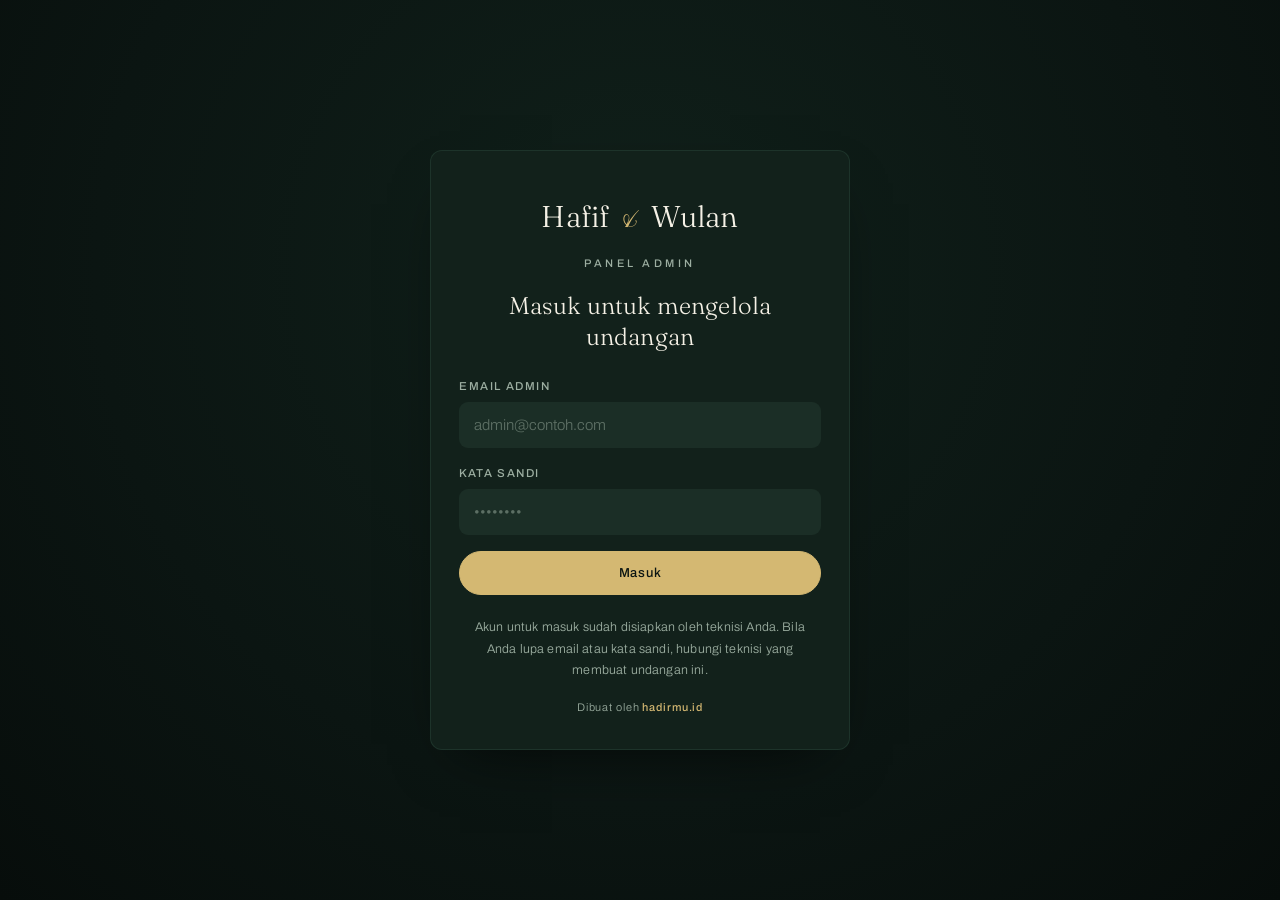
==== commit e9ca660f: "add: watermark hadirmu.id di panel admin (footer & login)" ====
--- a/admin.html
+++ b/admin.html
@@ -57,6 +57,7 @@
       Akun untuk masuk sudah disiapkan oleh teknisi Anda. Bila Anda lupa email atau
       kata sandi, hubungi teknisi yang membuat undangan ini.
     </p>
+    <p class="login__vendor">Dibuat oleh <a href="https://hadirmu.id" target="_blank" rel="noopener">hadirmu.id</a></p>
   </div>
 </section>
 
@@ -227,6 +228,112 @@
             <label for="qSource">Sumber</label>
             <input type="text" id="qSource" data-path="quote.source" placeholder="— QS. Ar-Rum: 21">
           </div>
+        </fieldset>
+
+        <!-- FOTO MEMPELAI & COVER -->
+        <fieldset class="card">
+          <legend class="card__title">Foto Mempelai &amp; Cover <span class="card__tag">Opsional</span></legend>
+          <p class="field-help">Unggah foto (maks. 3 MB) atau tempel tautan gambar. Bila dikosongkan, undangan memakai ilustrasi bawaan. Foto tersimpan online setelah Anda menekan Simpan Perubahan.</p>
+
+          <div class="photo-slot" data-photo-slot="groom">
+            <label class="photo-slot__label" for="photoGroomUrl">Foto Mempelai Pria</label>
+            <div class="photo-slot__body">
+              <img class="photo-preview" data-photo-preview alt="Pratinjau foto mempelai pria" hidden>
+              <div class="photo-slot__controls">
+                <input type="url" id="photoGroomUrl" data-photo-url placeholder="https://… atau tekan Unggah Foto">
+                <div class="photo-slot__actions">
+                  <button type="button" class="btn btn--ghost btn--sm" data-photo-upload>Unggah Foto</button>
+                  <input type="file" accept="image/*" data-photo-input hidden tabindex="-1" aria-hidden="true">
+                  <span class="photo-slot__status" data-photo-status role="status" aria-live="polite"></span>
+                </div>
+              </div>
+            </div>
+          </div>
+
+          <div class="photo-slot" data-photo-slot="bride">
+            <label class="photo-slot__label" for="photoBrideUrl">Foto Mempelai Wanita</label>
+            <div class="photo-slot__body">
+              <img class="photo-preview" data-photo-preview alt="Pratinjau foto mempelai wanita" hidden>
+              <div class="photo-slot__controls">
+                <input type="url" id="photoBrideUrl" data-photo-url placeholder="https://… atau tekan Unggah Foto">
+                <div class="photo-slot__actions">
+                  <button type="button" class="btn btn--ghost btn--sm" data-photo-upload>Unggah Foto</button>
+                  <input type="file" accept="image/*" data-photo-input hidden tabindex="-1" aria-hidden="true">
+                  <span class="photo-slot__status" data-photo-status role="status" aria-live="polite"></span>
+                </div>
+              </div>
+            </div>
+          </div>
+
+          <div class="photo-slot" data-photo-slot="cover">
+            <label class="photo-slot__label" for="photoCoverUrl">Foto Cover / Sampul</label>
+            <div class="photo-slot__body">
+              <img class="photo-preview" data-photo-preview alt="Pratinjau foto cover" hidden>
+              <div class="photo-slot__controls">
+                <input type="url" id="photoCoverUrl" data-photo-url placeholder="https://… atau tekan Unggah Foto">
+                <div class="photo-slot__actions">
+                  <button type="button" class="btn btn--ghost btn--sm" data-photo-upload>Unggah Foto</button>
+                  <input type="file" accept="image/*" data-photo-input hidden tabindex="-1" aria-hidden="true">
+                  <span class="photo-slot__status" data-photo-status role="status" aria-live="polite"></span>
+                </div>
+              </div>
+            </div>
+          </div>
+        </fieldset>
+
+        <!-- GALERI FOTO (array) -->
+        <fieldset class="card">
+          <legend class="card__title">Galeri Foto <span class="card__tag">Opsional</span></legend>
+          <p class="field-help">Foto-foto ini akan tampil di bagian Galeri undangan. Unggah foto (maks. 3 MB) atau tempel tautan gambar. Bila kosong, bagian Galeri memakai ornamen bawaan.</p>
+          <div id="galleryList" class="repeater"></div>
+          <button type="button" id="addGalleryBtn" class="btn btn--dashed btn--block">+ Tambah foto</button>
+        </fieldset>
+
+        <!-- MUSIK LATAR -->
+        <fieldset class="card">
+          <legend class="card__title">Musik Latar <span class="card__tag">Opsional</span></legend>
+          <p class="field-help">Musik lembut yang diputar saat tamu membuka undangan. Bila dikosongkan, undangan memakai nada instrumen lembut bawaan. Disarankan berkas MP3 dengan ukuran wajar (maks. 12 MB) agar cepat dimuat. Lagu tersimpan online setelah Anda menekan Simpan Perubahan.</p>
+
+          <div class="music-slot" data-music-slot>
+            <div class="field">
+              <label for="musicUrl">Tautan lagu</label>
+              <input type="url" id="musicUrl" data-music-url placeholder="https://… atau tekan Unggah Lagu">
+            </div>
+            <div class="photo-slot__actions">
+              <button type="button" class="btn btn--ghost btn--sm" data-music-upload>Unggah Lagu</button>
+              <input type="file" accept="audio/*" id="musicFile" data-music-input hidden tabindex="-1" aria-hidden="true">
+              <span class="photo-slot__status" data-music-status role="status" aria-live="polite"></span>
+            </div>
+            <audio class="music-preview" data-music-preview controls preload="none" hidden>
+              Peramban Anda tidak mendukung pemutar audio.
+            </audio>
+          </div>
+
+          <div class="field">
+            <label for="musicVolume">Volume musik</label>
+            <div class="music-volume__row">
+              <input type="range" id="musicVolume" min="0" max="100" step="1" value="70"
+                     aria-describedby="musicVolumeVal" aria-valuetext="70%">
+              <output class="music-volume__val" id="musicVolumeVal" for="musicVolume">70%</output>
+            </div>
+            <p class="field-help">Ini volume awal saat undangan dibuka tamu; tamu tetap bisa mengaturnya sendiri. Pengaturan ini tidak memengaruhi pemutar pratinjau audio di atas (pratinjau memakai volume perangkat Anda).</p>
+          </div>
+
+          <div class="music-autoplay">
+            <label class="check" for="musicAutoplay">
+              <input type="checkbox" id="musicAutoplay" checked>
+              <span>Putar musik otomatis saat undangan dibuka</span>
+            </label>
+            <p class="field-help">Bila dimatikan, tamu tetap bisa memutar musik sendiri lewat tombol musik di undangan. Perangkat yang mengaktifkan mode "kurangi gerakan/animasi" tetap tidak memutar otomatis demi kenyamanan.</p>
+          </div>
+        </fieldset>
+
+        <!-- KISAH / PERJALANAN (array) -->
+        <fieldset class="card">
+          <legend class="card__title">Kisah / Perjalanan</legend>
+          <p class="field-help">Kisah perjalanan Anda berdua yang tampil di bagian Perjalanan undangan. Umumnya 4 bab (mis. Pertama Bertemu, Menjadi Sahabat, Lamaran, Menikah). Boleh ditambah, diedit, atau dikurangi.</p>
+          <div id="storyList" class="repeater"></div>
+          <button type="button" id="addStoryBtn" class="btn btn--dashed btn--block">+ Tambah bab</button>
         </fieldset>
 
         <!-- UMUM -->
@@ -368,6 +475,7 @@
   </main>
 
   <footer class="foot">
+    <p class="foot-brand-line">Undangan digital oleh <a class="foot-brand" href="https://hadirmu.id" target="_blank" rel="noopener">hadirmu.id</a></p>
     <p>Panel pengelola undangan — perubahan tersimpan aman secara online.</p>
   </footer>
 </div>
@@ -455,6 +563,52 @@
   </div>
 </template>
 
+<template id="tplGallery">
+  <div class="repeater__row" data-row="gallery">
+    <div class="repeater__head">
+      <span class="repeater__idx"></span>
+      <button type="button" class="row-del" data-del aria-label="Hapus foto">Hapus</button>
+    </div>
+    <div class="photo-slot__body">
+      <img class="photo-preview" data-photo-preview alt="Pratinjau foto galeri" hidden>
+      <div class="photo-slot__controls">
+        <div class="field">
+          <label>Tautan foto</label>
+          <input type="url" data-photo-url placeholder="https://… atau tekan Unggah Foto">
+        </div>
+        <div class="photo-slot__actions">
+          <button type="button" class="btn btn--ghost btn--sm" data-photo-upload>Unggah Foto</button>
+          <input type="file" accept="image/*" data-photo-input hidden tabindex="-1" aria-hidden="true">
+          <span class="photo-slot__status" data-photo-status role="status" aria-live="polite"></span>
+        </div>
+      </div>
+    </div>
+  </div>
+</template>
+
+<template id="tplStory">
+  <div class="repeater__row" data-row="story">
+    <div class="repeater__head">
+      <span class="repeater__idx"></span>
+      <button type="button" class="row-del" data-del aria-label="Hapus bab">Hapus</button>
+    </div>
+    <div class="grid grid--2">
+      <div class="field">
+        <label>Tahun / Label</label>
+        <input type="text" data-field="year" placeholder="2019 — Bab Pertama">
+      </div>
+      <div class="field">
+        <label>Judul</label>
+        <input type="text" data-field="title" placeholder="Pertama Bertemu">
+      </div>
+    </div>
+    <div class="field">
+      <label>Cerita</label>
+      <textarea data-field="text" rows="3" placeholder="Ceritakan momen ini dengan hangat…"></textarea>
+    </div>
+  </div>
+</template>
+
 <script src="js/config.js"></script>
 <script src="js/supabase-config.js"></script>
 <script src="js/api.js"></script>
--- a/css/admin.css
+++ b/css/admin.css
@@ -320,6 +320,64 @@
 .row-del:hover { background: rgba(224,138,123,0.14); }
 .repeater__empty { font-size: 13px; color: var(--muted); font-style: italic; padding: 4px 0; }
 
+/* ============ PHOTO SLOTS (foto mempelai/cover/galeri) ============ */
+.photo-slot { margin-bottom: 20px; }
+.photo-slot:last-child { margin-bottom: 0; }
+.photo-slot__label {
+  display: block; font-size: 11.5px; font-weight: 500;
+  letter-spacing: 0.14em; text-transform: uppercase;
+  color: var(--muted); margin-bottom: 7px;
+}
+.photo-slot__body { display: flex; gap: 14px; align-items: flex-start; }
+.photo-preview {
+  flex: 0 0 auto; width: 68px; height: 68px; border-radius: 9px;
+  object-fit: cover; background: var(--surface-2);
+  border: 1px solid var(--line); display: block;
+}
+.photo-slot__controls { flex: 1 1 auto; min-width: 0; }
+.photo-slot__controls .field { margin-bottom: 0; }
+.photo-slot__actions {
+  display: flex; flex-wrap: wrap; align-items: center; gap: 10px 12px;
+  margin-top: 10px;
+}
+.photo-slot__status { font-size: 12px; color: var(--muted); line-height: 1.5; }
+.photo-slot__status--ok { color: var(--ok); }
+.photo-slot__status--error { color: var(--danger); }
+
+/* ============ MUSIK LATAR ============ */
+.music-preview {
+  width: 100%; margin-top: 14px; display: block;
+  border-radius: 9px;
+}
+.music-volume__row { display: flex; align-items: center; gap: 14px; }
+.music-volume__row input[type="range"] {
+  flex: 1 1 auto; width: auto; min-width: 0; min-height: 44px;
+  padding: 0; margin: 0; background: transparent; border: none;
+  accent-color: var(--gold); cursor: pointer;
+}
+.music-volume__row input[type="range"]:focus {
+  outline: 2px solid var(--gold); outline-offset: 4px; background: transparent;
+}
+.music-volume__val {
+  flex: 0 0 auto; min-width: 54px; text-align: right;
+  font-family: 'Archivo', sans-serif; font-variant-numeric: tabular-nums;
+  font-size: 15px; font-weight: 500; color: var(--gold);
+}
+/* Baris checkbox autoplay: tap target >=44px, teks kalimat biasa (bukan label
+   kapital seperti .field label), input & teks tersambung lewat for/id. */
+.music-autoplay { margin-top: 4px; }
+.check {
+  display: flex; align-items: flex-start; gap: 12px;
+  min-height: 44px; padding: 4px 0; margin: 0; cursor: pointer;
+  font-family: 'Archivo', Arial, sans-serif; font-weight: 300; font-size: 15px;
+  letter-spacing: normal; text-transform: none; color: var(--ink);
+}
+.check input[type="checkbox"] {
+  flex: 0 0 auto; width: 22px; height: 22px; min-height: 22px;
+  margin: 1px 0 0; accent-color: var(--gold); cursor: pointer;
+}
+.check span { line-height: 1.5; }
+
 /* ============ RSVP SUMMARY ============ */
 .summary {
   display: grid; grid-template-columns: repeat(3, 1fr); gap: 12px;
@@ -423,6 +481,26 @@
   padding: 24px 20px 40px; text-align: center;
 }
 .foot p { font-size: 11.5px; letter-spacing: 0.1em; color: var(--muted); }
+/* Watermark / kredit vendor: hadirmu.id */
+.foot-brand-line { margin-bottom: 6px; }
+.foot-brand {
+  font-family: 'Fraunces', Georgia, serif;
+  font-weight: 400;
+  font-size: 15px;
+  letter-spacing: 0.03em;
+  color: var(--gold);
+  text-decoration: none;
+}
+.foot-brand:hover, .foot-brand:focus-visible { color: var(--ink); text-decoration: underline; }
+.login__vendor {
+  margin-top: 18px;
+  font-size: 11px;
+  letter-spacing: 0.08em;
+  color: var(--muted);
+  text-align: center;
+}
+.login__vendor a { color: var(--gold); text-decoration: none; font-weight: 500; }
+.login__vendor a:hover, .login__vendor a:focus-visible { color: var(--ink); text-decoration: underline; }
 
 /* ============ REDUCED MOTION ============ */
 @media (prefers-reduced-motion: reduce) {
